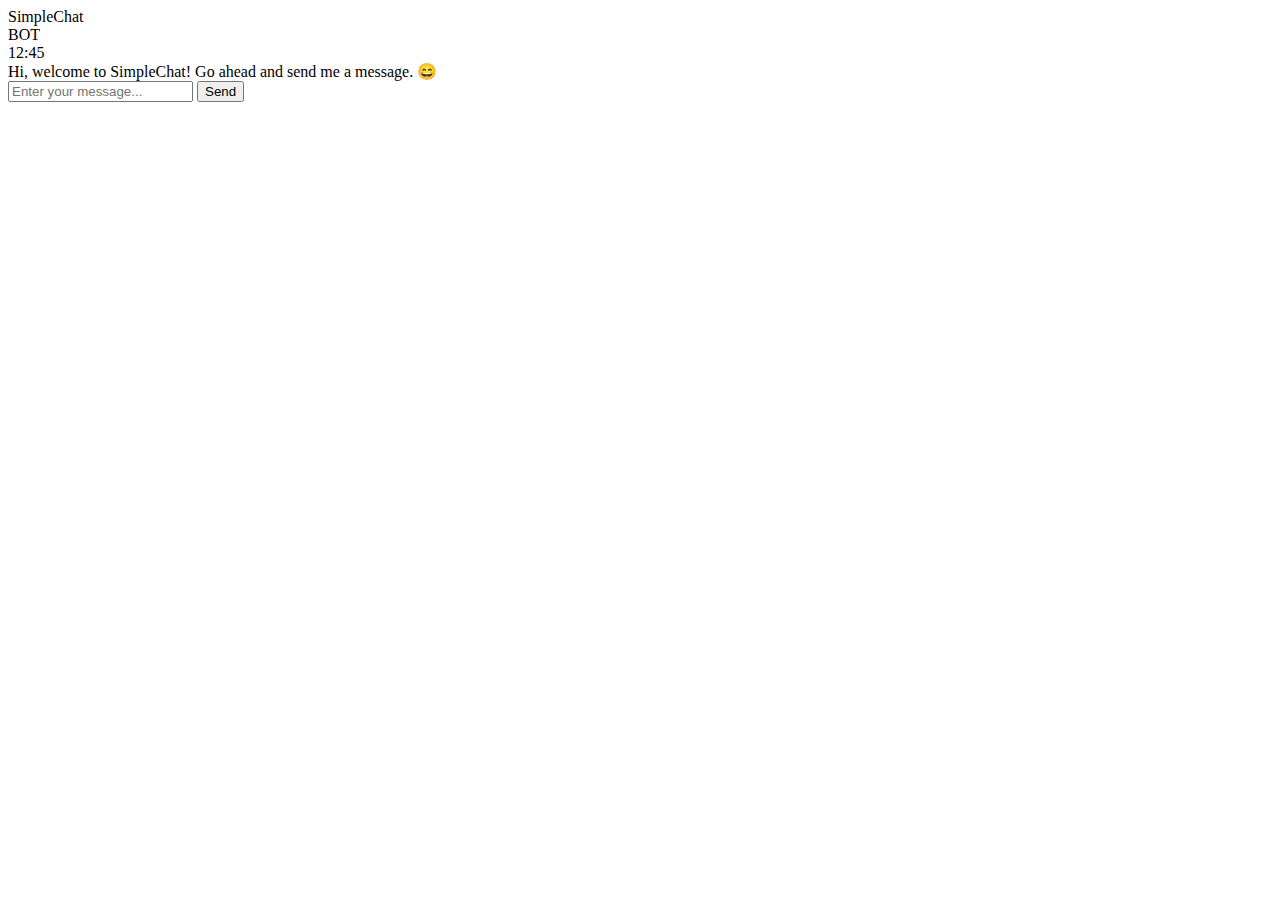
==== app/template/index.html @ 71c15f3d "new UI" ====
<!DOCTYPE html>
<html lang="en">

<head>
    <meta charset="UTF-8">
    <meta http-equiv="X-UA-Compatible" content="IE=edge">
    <meta name="viewport" content="width=device-width, initial-scale=1.0">
    <link rel="stylesheet" type="text/css" href="/static/style2.css">
    <script src="https://ajax.googleapis.com/ajax/libs/jquery/3.6.4/jquery.min.js"></script>
    <title>Simple Chatbot interface</title>

</head>

<body>
    <section class="msger">
        <header class="msger-header">
            <div class="msger-header-title">
                <i class="fas fa-comment-alt"></i> SimpleChat
            </div>
            <div class="msger-header-options">
                <span><i class="fas fa-cog"></i></span>
            </div>
        </header>

        <main class="msger-chat">
            <div class="msg left-msg">
                <div class="msg-img" style="background-image: url(https://image.flaticon.com/icons/svg/327/327779.svg)">
                </div>

                <div class="msg-bubble">
                    <div class="msg-info">
                        <div class="msg-info-name">BOT</div>
                        <div class="msg-info-time">12:45</div>
                    </div>

                    <div class="msg-text">
                        Hi, welcome to SimpleChat! Go ahead and send me a message. 😄
                    </div>
                </div>
            </div>
        </main>

        <form class="msger-inputarea">
            <input type="text" class="msger-input" placeholder="Enter your message...">
            <button type="submit" class="msger-send-btn">Send</button>
        </form>
        <script src="/static/script.js"></script>
    </section>
    
</body>

</html>
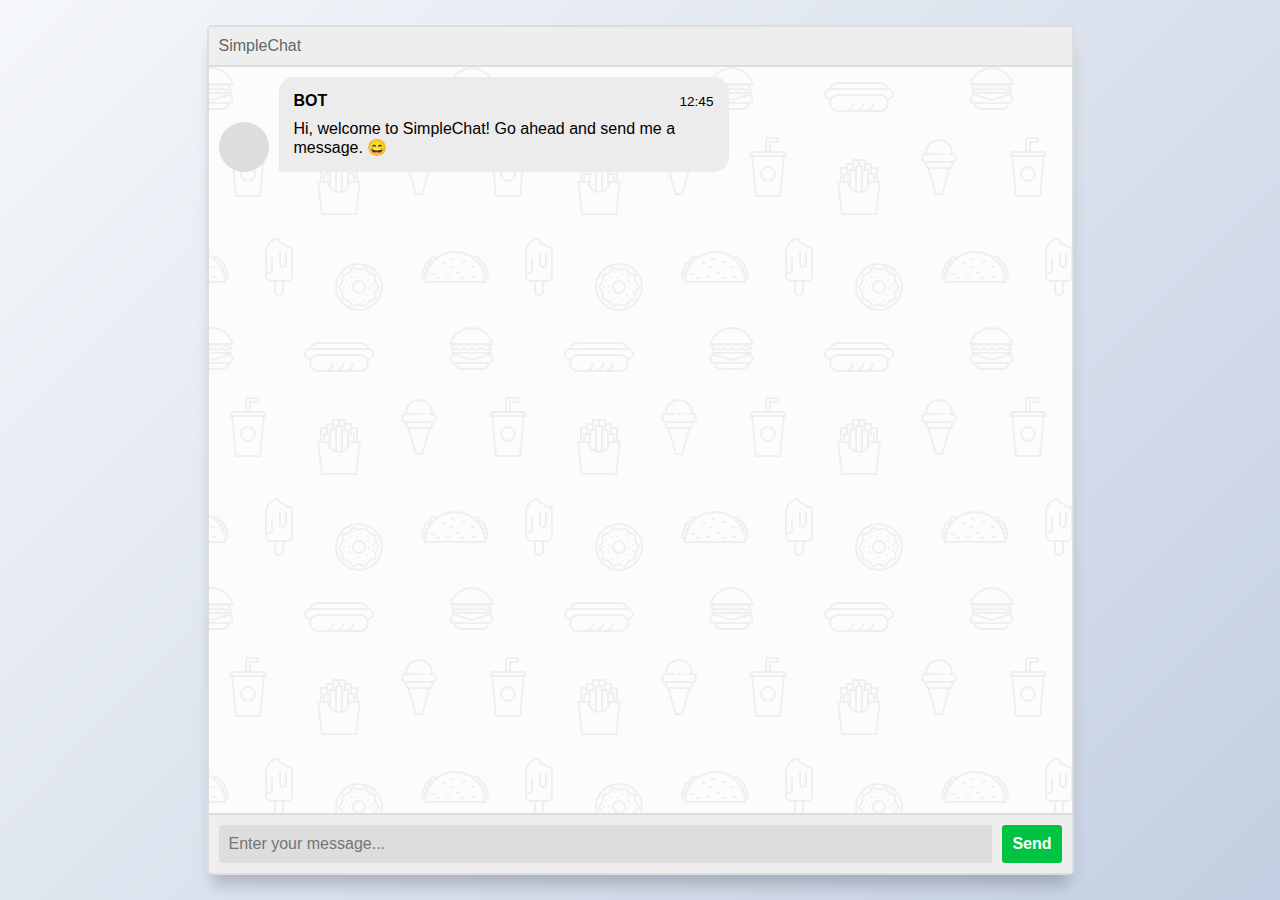
==== commit affa01d0: "no strip generate" ====
--- a/app/template/index.html
+++ b/app/template/index.html
@@ -5,7 +5,7 @@
     <meta charset="UTF-8">
     <meta http-equiv="X-UA-Compatible" content="IE=edge">
     <meta name="viewport" content="width=device-width, initial-scale=1.0">
-    <link rel="stylesheet" type="text/css" href="/static/style2.css">
+    <link rel="stylesheet" type="text/css" href="../static/style.css">
     <script src="https://ajax.googleapis.com/ajax/libs/jquery/3.6.4/jquery.min.js"></script>
     <title>Simple Chatbot interface</title>
 
--- a/app/static/style.css
+++ b/app/static/style.css
@@ -0,0 +1,152 @@
+:root {
+    --body-bg: linear-gradient(135deg, #f5f7fa 0%, #c3cfe2 100%);
+    --msger-bg: #fff;
+    --border: 2px solid #ddd;
+    --left-msg-bg: #ececec;
+    --right-msg-bg: #579ffb;
+  }
+  
+  html {
+    box-sizing: border-box;
+  }
+  
+  *,
+  *:before,
+  *:after {
+    margin: 0;
+    padding: 0;
+    box-sizing: inherit;
+  }
+  
+  body {
+    display: flex;
+    justify-content: center;
+    align-items: center;
+    height: 100vh;
+    background-image: var(--body-bg);
+    font-family: Helvetica, sans-serif;
+  }
+  
+  .msger {
+    display: flex;
+    flex-flow: column wrap;
+    justify-content: space-between;
+    width: 100%;
+    max-width: 867px;
+    margin: 25px 10px;
+    height: calc(100% - 50px);
+    border: var(--border);
+    border-radius: 5px;
+    background: var(--msger-bg);
+    box-shadow: 0 15px 15px -5px rgba(0, 0, 0, 0.2);
+  }
+  
+  .msger-header {
+    display: flex;
+    justify-content: space-between;
+    padding: 10px;
+    border-bottom: var(--border);
+    background: #eee;
+    color: #666;
+  }
+  
+  .msger-chat {
+    flex: 1;
+    overflow-y: auto;
+    padding: 10px;
+  }
+  .msger-chat::-webkit-scrollbar {
+    width: 6px;
+  }
+  .msger-chat::-webkit-scrollbar-track {
+    background: #ddd;
+  }
+  .msger-chat::-webkit-scrollbar-thumb {
+    background: #bdbdbd;
+  }
+  .msg {
+    display: flex;
+    align-items: flex-end;
+    margin-bottom: 10px;
+  }
+  .msg:last-of-type {
+    margin: 0;
+  }
+  .msg-img {
+    width: 50px;
+    height: 50px;
+    margin-right: 10px;
+    background: #ddd;
+    background-repeat: no-repeat;
+    background-position: center;
+    background-size: cover;
+    border-radius: 50%;
+  }
+  .msg-bubble {
+    max-width: 450px;
+    padding: 15px;
+    border-radius: 15px;
+    background: var(--left-msg-bg);
+  }
+  .msg-info {
+    display: flex;
+    justify-content: space-between;
+    align-items: center;
+    margin-bottom: 10px;
+  }
+  .msg-info-name {
+    margin-right: 10px;
+    font-weight: bold;
+  }
+  .msg-info-time {
+    font-size: 0.85em;
+  }
+  
+  .left-msg .msg-bubble {
+    border-bottom-left-radius: 0;
+  }
+  
+  .right-msg {
+    flex-direction: row-reverse;
+  }
+  .right-msg .msg-bubble {
+    background: var(--right-msg-bg);
+    color: #fff;
+    border-bottom-right-radius: 0;
+  }
+  .right-msg .msg-img {
+    margin: 0 0 0 10px;
+  }
+  
+  .msger-inputarea {
+    display: flex;
+    padding: 10px;
+    border-top: var(--border);
+    background: #eee;
+  }
+  .msger-inputarea * {
+    padding: 10px;
+    border: none;
+    border-radius: 3px;
+    font-size: 1em;
+  }
+  .msger-input {
+    flex: 1;
+    background: #ddd;
+  }
+  .msger-send-btn {
+    margin-left: 10px;
+    background: rgb(0, 196, 65);
+    color: #fff;
+    font-weight: bold;
+    cursor: pointer;
+    transition: background 0.23s;
+  }
+  .msger-send-btn:hover {
+    background: rgb(0, 180, 50);
+  }
+  
+  .msger-chat {
+    background-color: #fcfcfe;
+    background-image: url("data:image/svg+xml,%3Csvg xmlns='http://www.w3.org/2000/svg' width='260' height='260' viewBox='0 0 260 260'%3E%3Cg fill-rule='evenodd'%3E%3Cg fill='%23dddddd' fill-opacity='0.4'%3E%3Cpath d='M24.37 16c.2.65.39 1.32.54 2H21.17l1.17 2.34.45.9-.24.11V28a5 5 0 0 1-2.23 8.94l-.02.06a8 8 0 0 1-7.75 6h-20a8 8 0 0 1-7.74-6l-.02-.06A5 5 0 0 1-17.45 28v-6.76l-.79-1.58-.44-.9.9-.44.63-.32H-20a23.01 23.01 0 0 1 44.37-2zm-36.82 2a1 1 0 0 0-.44.1l-3.1 1.56.89 1.79 1.31-.66a3 3 0 0 1 2.69 0l2.2 1.1a1 1 0 0 0 .9 0l2.21-1.1a3 3 0 0 1 2.69 0l2.2 1.1a1 1 0 0 0 .9 0l2.21-1.1a3 3 0 0 1 2.69 0l2.2 1.1a1 1 0 0 0 .86.02l2.88-1.27a3 3 0 0 1 2.43 0l2.88 1.27a1 1 0 0 0 .85-.02l3.1-1.55-.89-1.79-1.42.71a3 3 0 0 1-2.56.06l-2.77-1.23a1 1 0 0 0-.4-.09h-.01a1 1 0 0 0-.4.09l-2.78 1.23a3 3 0 0 1-2.56-.06l-2.3-1.15a1 1 0 0 0-.45-.11h-.01a1 1 0 0 0-.44.1L.9 19.22a3 3 0 0 1-2.69 0l-2.2-1.1a1 1 0 0 0-.45-.11h-.01a1 1 0 0 0-.44.1l-2.21 1.11a3 3 0 0 1-2.69 0l-2.2-1.1a1 1 0 0 0-.45-.11h-.01zm0-2h-4.9a21.01 21.01 0 0 1 39.61 0h-2.09l-.06-.13-.26.13h-32.31zm30.35 7.68l1.36-.68h1.3v2h-36v-1.15l.34-.17 1.36-.68h2.59l1.36.68a3 3 0 0 0 2.69 0l1.36-.68h2.59l1.36.68a3 3 0 0 0 2.69 0L2.26 23h2.59l1.36.68a3 3 0 0 0 2.56.06l1.67-.74h3.23l1.67.74a3 3 0 0 0 2.56-.06zM-13.82 27l16.37 4.91L18.93 27h-32.75zm-.63 2h.34l16.66 5 16.67-5h.33a3 3 0 1 1 0 6h-34a3 3 0 1 1 0-6zm1.35 8a6 6 0 0 0 5.65 4h20a6 6 0 0 0 5.66-4H-13.1z'/%3E%3Cpath id='path6_fill-copy' d='M284.37 16c.2.65.39 1.32.54 2H281.17l1.17 2.34.45.9-.24.11V28a5 5 0 0 1-2.23 8.94l-.02.06a8 8 0 0 1-7.75 6h-20a8 8 0 0 1-7.74-6l-.02-.06a5 5 0 0 1-2.24-8.94v-6.76l-.79-1.58-.44-.9.9-.44.63-.32H240a23.01 23.01 0 0 1 44.37-2zm-36.82 2a1 1 0 0 0-.44.1l-3.1 1.56.89 1.79 1.31-.66a3 3 0 0 1 2.69 0l2.2 1.1a1 1 0 0 0 .9 0l2.21-1.1a3 3 0 0 1 2.69 0l2.2 1.1a1 1 0 0 0 .9 0l2.21-1.1a3 3 0 0 1 2.69 0l2.2 1.1a1 1 0 0 0 .86.02l2.88-1.27a3 3 0 0 1 2.43 0l2.88 1.27a1 1 0 0 0 .85-.02l3.1-1.55-.89-1.79-1.42.71a3 3 0 0 1-2.56.06l-2.77-1.23a1 1 0 0 0-.4-.09h-.01a1 1 0 0 0-.4.09l-2.78 1.23a3 3 0 0 1-2.56-.06l-2.3-1.15a1 1 0 0 0-.45-.11h-.01a1 1 0 0 0-.44.1l-2.21 1.11a3 3 0 0 1-2.69 0l-2.2-1.1a1 1 0 0 0-.45-.11h-.01a1 1 0 0 0-.44.1l-2.21 1.11a3 3 0 0 1-2.69 0l-2.2-1.1a1 1 0 0 0-.45-.11h-.01zm0-2h-4.9a21.01 21.01 0 0 1 39.61 0h-2.09l-.06-.13-.26.13h-32.31zm30.35 7.68l1.36-.68h1.3v2h-36v-1.15l.34-.17 1.36-.68h2.59l1.36.68a3 3 0 0 0 2.69 0l1.36-.68h2.59l1.36.68a3 3 0 0 0 2.69 0l1.36-.68h2.59l1.36.68a3 3 0 0 0 2.56.06l1.67-.74h3.23l1.67.74a3 3 0 0 0 2.56-.06zM246.18 27l16.37 4.91L278.93 27h-32.75zm-.63 2h.34l16.66 5 16.67-5h.33a3 3 0 1 1 0 6h-34a3 3 0 1 1 0-6zm1.35 8a6 6 0 0 0 5.65 4h20a6 6 0 0 0 5.66-4H246.9z'/%3E%3Cpath d='M159.5 21.02A9 9 0 0 0 151 15h-42a9 9 0 0 0-8.5 6.02 6 6 0 0 0 .02 11.96A8.99 8.99 0 0 0 109 45h42a9 9 0 0 0 8.48-12.02 6 6 0 0 0 .02-11.96zM151 17h-42a7 7 0 0 0-6.33 4h54.66a7 7 0 0 0-6.33-4zm-9.34 26a8.98 8.98 0 0 0 3.34-7h-2a7 7 0 0 1-7 7h-4.34a8.98 8.98 0 0 0 3.34-7h-2a7 7 0 0 1-7 7h-4.34a8.98 8.98 0 0 0 3.34-7h-2a7 7 0 0 1-7 7h-7a7 7 0 1 1 0-14h42a7 7 0 1 1 0 14h-9.34zM109 27a9 9 0 0 0-7.48 4H101a4 4 0 1 1 0-8h58a4 4 0 0 1 0 8h-.52a9 9 0 0 0-7.48-4h-42z'/%3E%3Cpath d='M39 115a8 8 0 1 0 0-16 8 8 0 0 0 0 16zm6-8a6 6 0 1 1-12 0 6 6 0 0 1 12 0zm-3-29v-2h8v-6H40a4 4 0 0 0-4 4v10H22l-1.33 4-.67 2h2.19L26 130h26l3.81-40H58l-.67-2L56 84H42v-6zm-4-4v10h2V74h8v-2h-8a2 2 0 0 0-2 2zm2 12h14.56l.67 2H22.77l.67-2H40zm13.8 4H24.2l3.62 38h22.36l3.62-38z'/%3E%3Cpath d='M129 92h-6v4h-6v4h-6v14h-3l.24 2 3.76 32h36l3.76-32 .24-2h-3v-14h-6v-4h-6v-4h-8zm18 22v-12h-4v4h3v8h1zm-3 0v-6h-4v6h4zm-6 6v-16h-4v19.17c1.6-.7 2.97-1.8 4-3.17zm-6 3.8V100h-4v23.8a10.04 10.04 0 0 0 4 0zm-6-.63V104h-4v16a10.04 10.04 0 0 0 4 3.17zm-6-9.17v-6h-4v6h4zm-6 0v-8h3v-4h-4v12h1zm27-12v-4h-4v4h3v4h1v-4zm-6 0v-8h-4v4h3v4h1zm-6-4v-4h-4v8h1v-4h3zm-6 4v-4h-4v8h1v-4h3zm7 24a12 12 0 0 0 11.83-10h7.92l-3.53 30h-32.44l-3.53-30h7.92A12 12 0 0 0 130 126z'/%3E%3Cpath d='M212 86v2h-4v-2h4zm4 0h-2v2h2v-2zm-20 0v.1a5 5 0 0 0-.56 9.65l.06.25 1.12 4.48a2 2 0 0 0 1.94 1.52h.01l7.02 24.55a2 2 0 0 0 1.92 1.45h4.98a2 2 0 0 0 1.92-1.45l7.02-24.55a2 2 0 0 0 1.95-1.52L224.5 96l.06-.25a5 5 0 0 0-.56-9.65V86a14 14 0 0 0-28 0zm4 0h6v2h-9a3 3 0 1 0 0 6H223a3 3 0 1 0 0-6H220v-2h2a12 12 0 1 0-24 0h2zm-1.44 14l-1-4h24.88l-1 4h-22.88zm8.95 26l-6.86-24h18.7l-6.86 24h-4.98zM150 242a22 22 0 1 0 0-44 22 22 0 0 0 0 44zm24-22a24 24 0 1 1-48 0 24 24 0 0 1 48 0zm-28.38 17.73l2.04-.87a6 6 0 0 1 4.68 0l2.04.87a2 2 0 0 0 2.5-.82l1.14-1.9a6 6 0 0 1 3.79-2.75l2.15-.5a2 2 0 0 0 1.54-2.12l-.19-2.2a6 6 0 0 1 1.45-4.46l1.45-1.67a2 2 0 0 0 0-2.62l-1.45-1.67a6 6 0 0 1-1.45-4.46l.2-2.2a2 2 0 0 0-1.55-2.13l-2.15-.5a6 6 0 0 1-3.8-2.75l-1.13-1.9a2 2 0 0 0-2.5-.8l-2.04.86a6 6 0 0 1-4.68 0l-2.04-.87a2 2 0 0 0-2.5.82l-1.14 1.9a6 6 0 0 1-3.79 2.75l-2.15.5a2 2 0 0 0-1.54 2.12l.19 2.2a6 6 0 0 1-1.45 4.46l-1.45 1.67a2 2 0 0 0 0 2.62l1.45 1.67a6 6 0 0 1 1.45 4.46l-.2 2.2a2 2 0 0 0 1.55 2.13l2.15.5a6 6 0 0 1 3.8 2.75l1.13 1.9a2 2 0 0 0 2.5.8zm2.82.97a4 4 0 0 1 3.12 0l2.04.87a4 4 0 0 0 4.99-1.62l1.14-1.9a4 4 0 0 1 2.53-1.84l2.15-.5a4 4 0 0 0 3.09-4.24l-.2-2.2a4 4 0 0 1 .97-2.98l1.45-1.67a4 4 0 0 0 0-5.24l-1.45-1.67a4 4 0 0 1-.97-2.97l.2-2.2a4 4 0 0 0-3.09-4.25l-2.15-.5a4 4 0 0 1-2.53-1.84l-1.14-1.9a4 4 0 0 0-5-1.62l-2.03.87a4 4 0 0 1-3.12 0l-2.04-.87a4 4 0 0 0-4.99 1.62l-1.14 1.9a4 4 0 0 1-2.53 1.84l-2.15.5a4 4 0 0 0-3.09 4.24l.2 2.2a4 4 0 0 1-.97 2.98l-1.45 1.67a4 4 0 0 0 0 5.24l1.45 1.67a4 4 0 0 1 .97 2.97l-.2 2.2a4 4 0 0 0 3.09 4.25l2.15.5a4 4 0 0 1 2.53 1.84l1.14 1.9a4 4 0 0 0 5 1.62l2.03-.87zM152 207a1 1 0 1 1 2 0 1 1 0 0 1-2 0zm6 2a1 1 0 1 1 2 0 1 1 0 0 1-2 0zm-11 1a1 1 0 1 1 2 0 1 1 0 0 1-2 0zm-6 0a1 1 0 1 1 2 0 1 1 0 0 1-2 0zm3-5a1 1 0 1 1 2 0 1 1 0 0 1-2 0zm-8 8a1 1 0 1 1 2 0 1 1 0 0 1-2 0zm3 6a1 1 0 1 1 2 0 1 1 0 0 1-2 0zm0 6a1 1 0 1 1 2 0 1 1 0 0 1-2 0zm4 7a1 1 0 1 1 2 0 1 1 0 0 1-2 0zm5-2a1 1 0 1 1 2 0 1 1 0 0 1-2 0zm5 4a1 1 0 1 1 2 0 1 1 0 0 1-2 0zm4-6a1 1 0 1 1 2 0 1 1 0 0 1-2 0zm6-4a1 1 0 1 1 2 0 1 1 0 0 1-2 0zm-4-3a1 1 0 1 1 2 0 1 1 0 0 1-2 0zm4-3a1 1 0 1 1 2 0 1 1 0 0 1-2 0zm-5-4a1 1 0 1 1 2 0 1 1 0 0 1-2 0zm-24 6a1 1 0 1 1 2 0 1 1 0 0 1-2 0zm16 5a5 5 0 1 0 0-10 5 5 0 0 0 0 10zm7-5a7 7 0 1 1-14 0 7 7 0 0 1 14 0zm86-29a1 1 0 0 0 0 2h2a1 1 0 0 0 0-2h-2zm19 9a1 1 0 0 1 1-1h2a1 1 0 0 1 0 2h-2a1 1 0 0 1-1-1zm-14 5a1 1 0 0 0 0 2h2a1 1 0 0 0 0-2h-2zm-25 1a1 1 0 0 0 0 2h2a1 1 0 0 0 0-2h-2zm5 4a1 1 0 0 0 0 2h2a1 1 0 0 0 0-2h-2zm9 0a1 1 0 0 1 1-1h2a1 1 0 0 1 0 2h-2a1 1 0 0 1-1-1zm15 1a1 1 0 0 1 1-1h2a1 1 0 0 1 0 2h-2a1 1 0 0 1-1-1zm12-2a1 1 0 0 0 0 2h2a1 1 0 0 0 0-2h-2zm-11-14a1 1 0 0 1 1-1h2a1 1 0 0 1 0 2h-2a1 1 0 0 1-1-1zm-19 0a1 1 0 0 0 0 2h2a1 1 0 0 0 0-2h-2zm6 5a1 1 0 0 1 1-1h2a1 1 0 0 1 0 2h-2a1 1 0 0 1-1-1zm-25 15c0-.47.01-.94.03-1.4a5 5 0 0 1-1.7-8 3.99 3.99 0 0 1 1.88-5.18 5 5 0 0 1 3.4-6.22 3 3 0 0 1 1.46-1.05 5 5 0 0 1 7.76-3.27A30.86 30.86 0 0 1 246 184c6.79 0 13.06 2.18 18.17 5.88a5 5 0 0 1 7.76 3.27 3 3 0 0 1 1.47 1.05 5 5 0 0 1 3.4 6.22 4 4 0 0 1 1.87 5.18 4.98 4.98 0 0 1-1.7 8c.02.46.03.93.03 1.4v1h-62v-1zm.83-7.17a30.9 30.9 0 0 0-.62 3.57 3 3 0 0 1-.61-4.2c.37.28.78.49 1.23.63zm1.49-4.61c-.36.87-.68 1.76-.96 2.68a2 2 0 0 1-.21-3.71c.33.4.73.75 1.17 1.03zm2.32-4.54c-.54.86-1.03 1.76-1.49 2.68a3 3 0 0 1-.07-4.67 3 3 0 0 0 1.56 1.99zm1.14-1.7c.35-.5.72-.98 1.1-1.46a1 1 0 1 0-1.1 1.45zm5.34-5.77c-1.03.86-2 1.79-2.9 2.77a3 3 0 0 0-1.11-.77 3 3 0 0 1 4-2zm42.66 2.77c-.9-.98-1.87-1.9-2.9-2.77a3 3 0 0 1 4.01 2 3 3 0 0 0-1.1.77zm1.34 1.54c.38.48.75.96 1.1 1.45a1 1 0 1 0-1.1-1.45zm3.73 5.84c-.46-.92-.95-1.82-1.5-2.68a3 3 0 0 0 1.57-1.99 3 3 0 0 1-.07 4.67zm1.8 4.53c-.29-.9-.6-1.8-.97-2.67.44-.28.84-.63 1.17-1.03a2 2 0 0 1-.2 3.7zm1.14 5.51c-.14-1.21-.35-2.4-.62-3.57.45-.14.86-.35 1.23-.63a2.99 2.99 0 0 1-.6 4.2zM275 214a29 29 0 0 0-57.97 0h57.96zM72.33 198.12c-.21-.32-.34-.7-.34-1.12v-12h-2v12a4.01 4.01 0 0 0 7.09 2.54c.57-.69.91-1.57.91-2.54v-12h-2v12a1.99 1.99 0 0 1-2 2 2 2 0 0 1-1.66-.88zM75 176c.38 0 .74-.04 1.1-.12a4 4 0 0 0 6.19 2.4A13.94 13.94 0 0 1 84 185v24a6 6 0 0 1-6 6h-3v9a5 5 0 1 1-10 0v-9h-3a6 6 0 0 1-6-6v-24a14 14 0 0 1 14-14 5 5 0 0 0 5 5zm-17 15v12a1.99 1.99 0 0 0 1.22 1.84 2 2 0 0 0 2.44-.72c.21-.32.34-.7.34-1.12v-12h2v12a3.98 3.98 0 0 1-5.35 3.77 3.98 3.98 0 0 1-.65-.3V209a4 4 0 0 0 4 4h16a4 4 0 0 0 4-4v-24c.01-1.53-.23-2.88-.72-4.17-.43.1-.87.16-1.28.17a6 6 0 0 1-5.2-3 7 7 0 0 1-6.47-4.88A12 12 0 0 0 58 185v6zm9 24v9a3 3 0 1 0 6 0v-9h-6z'/%3E%3Cpath d='M-17 191a1 1 0 0 0 0 2h2a1 1 0 0 0 0-2h-2zm19 9a1 1 0 0 1 1-1h2a1 1 0 0 1 0 2H3a1 1 0 0 1-1-1zm-14 5a1 1 0 0 0 0 2h2a1 1 0 0 0 0-2h-2zm-25 1a1 1 0 0 0 0 2h2a1 1 0 0 0 0-2h-2zm5 4a1 1 0 0 0 0 2h2a1 1 0 0 0 0-2h-2zm9 0a1 1 0 0 1 1-1h2a1 1 0 0 1 0 2h-2a1 1 0 0 1-1-1zm15 1a1 1 0 0 1 1-1h2a1 1 0 0 1 0 2h-2a1 1 0 0 1-1-1zm12-2a1 1 0 0 0 0 2h2a1 1 0 0 0 0-2H4zm-11-14a1 1 0 0 1 1-1h2a1 1 0 0 1 0 2h-2a1 1 0 0 1-1-1zm-19 0a1 1 0 0 0 0 2h2a1 1 0 0 0 0-2h-2zm6 5a1 1 0 0 1 1-1h2a1 1 0 0 1 0 2h-2a1 1 0 0 1-1-1zm-25 15c0-.47.01-.94.03-1.4a5 5 0 0 1-1.7-8 3.99 3.99 0 0 1 1.88-5.18 5 5 0 0 1 3.4-6.22 3 3 0 0 1 1.46-1.05 5 5 0 0 1 7.76-3.27A30.86 30.86 0 0 1-14 184c6.79 0 13.06 2.18 18.17 5.88a5 5 0 0 1 7.76 3.27 3 3 0 0 1 1.47 1.05 5 5 0 0 1 3.4 6.22 4 4 0 0 1 1.87 5.18 4.98 4.98 0 0 1-1.7 8c.02.46.03.93.03 1.4v1h-62v-1zm.83-7.17a30.9 30.9 0 0 0-.62 3.57 3 3 0 0 1-.61-4.2c.37.28.78.49 1.23.63zm1.49-4.61c-.36.87-.68 1.76-.96 2.68a2 2 0 0 1-.21-3.71c.33.4.73.75 1.17 1.03zm2.32-4.54c-.54.86-1.03 1.76-1.49 2.68a3 3 0 0 1-.07-4.67 3 3 0 0 0 1.56 1.99zm1.14-1.7c.35-.5.72-.98 1.1-1.46a1 1 0 1 0-1.1 1.45zm5.34-5.77c-1.03.86-2 1.79-2.9 2.77a3 3 0 0 0-1.11-.77 3 3 0 0 1 4-2zm42.66 2.77c-.9-.98-1.87-1.9-2.9-2.77a3 3 0 0 1 4.01 2 3 3 0 0 0-1.1.77zm1.34 1.54c.38.48.75.96 1.1 1.45a1 1 0 1 0-1.1-1.45zm3.73 5.84c-.46-.92-.95-1.82-1.5-2.68a3 3 0 0 0 1.57-1.99 3 3 0 0 1-.07 4.67zm1.8 4.53c-.29-.9-.6-1.8-.97-2.67.44-.28.84-.63 1.17-1.03a2 2 0 0 1-.2 3.7zm1.14 5.51c-.14-1.21-.35-2.4-.62-3.57.45-.14.86-.35 1.23-.63a2.99 2.99 0 0 1-.6 4.2zM15 214a29 29 0 0 0-57.97 0h57.96z'/%3E%3C/g%3E%3C/g%3E%3C/svg%3E");
+  }